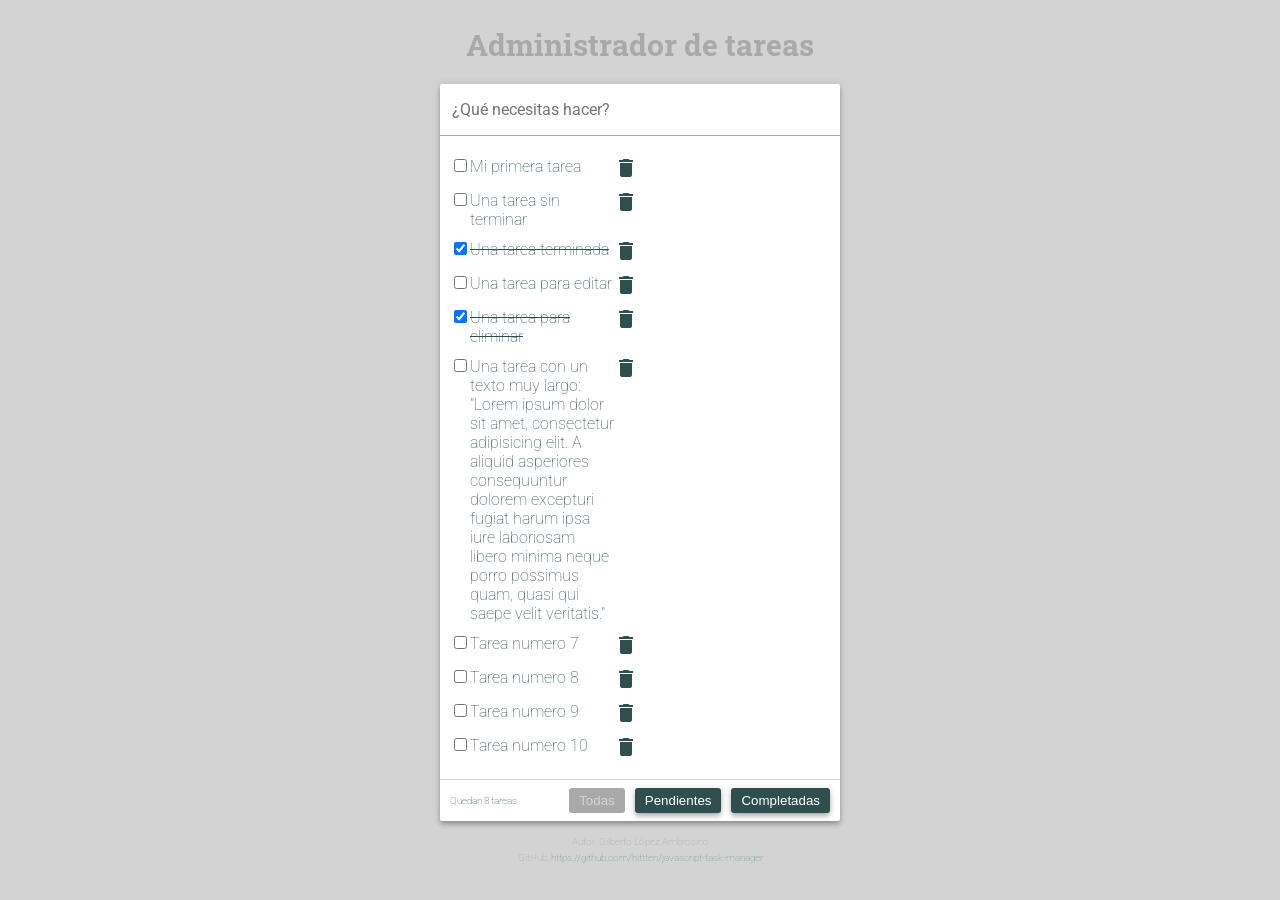
==== src/index.html @ b7219bdb "events 3" ====
<!doctype html>
<html lang="en">
<head>
  <meta charset="UTF-8">
  <meta name="viewport"
        content="width=device-width, user-scalable=no, initial-scale=1.0, maximum-scale=1.0, minimum-scale=1.0">
  <meta http-equiv="X-UA-Compatible" content="ie=edge">
  <title>Task Manager</title>

  <link rel="icon" href="favicon.png">
  <link rel="preconnect" href="https://fonts.gstatic.com">
  <link href="https://fonts.googleapis.com/css2?family=Roboto+Slab:wght@600;800&family=Roboto:wght@300;400&display=swap"
        rel="stylesheet">
  <link href="https://fonts.googleapis.com/css2?family=Material+Icons"
        rel="stylesheet">
  <link href="styles.css" rel="stylesheet">

  <script src="app.js" defer></script>
</head>
<body>
<header>
  <h1>Administrador de tareas</h1>
</header>
<main>
  <label>
    <input id="taskInput" type="text" placeholder="¿Qué necesitas hacer?">
  </label>
  <ul id="taskList">
    <!-- it fills with javascript -->
  </ul>
  <div class="info">
    <p id="tasksLeft">
      <!-- it fills with javascript -->
    </p>
    <div>
      <button id="allButton" class="button" disabled>Todas</button>
      <button id="pendingButton" class="button">Pendientes</button>
      <button id="completedButton" class="button">Completadas</button>
    </div>
  </div>
</main>
<footer>
  <p>Autor: Gilberto López Ambrosino</p>
  <p>
    GitHub:
    <a href="https://github.com/hittten/javascript-task-manager">https://github.com/hittten/javascript-task-manager</a>
  </p>
</footer>
<div class="modal">
  <div class="box">
    <h2>¿Estás seguro de que deseas eliminar esta tarea?</h2>
    <p>Una tarea para eliminar</p>
    <div>
      <button class="button large">Si</button>
      <button class="button large">No</button>
    </div>
  </div>
</div>
</body>
</html>
---- src/styles.css ----
/* General */
html {
  box-sizing: border-box;
}

*, *::before, *::after {
  box-sizing: inherit;
}

input {
  font-family: inherit;
  font-size: inherit;
}

body {
  font-family: 'Roboto', sans-serif;
  font-size: 16px;
  background: lightgrey;
  margin: 0;
  padding: 5px;
  color: darkslategrey;
  font-weight: lighter;
}

h1, h2, h3, h4, h5, h6 {
  font-family: 'Roboto Slab', serif;
}

span.material-icons {
  cursor: pointer;
}

.button {
  cursor: pointer;
  outline: none;
  border: none;
  background: darkslategrey;
  padding: 5px 10px;
  color: white;
  border-radius: 3px;
  box-shadow: 0 2px 4px -1px rgba(0, 0, 0, .2), 0 4px 5px 0 rgba(0, 0, 0, .14), 0 1px 10px 0 rgba(0, 0, 0, .12);
}

.button.large {
  font-size: 14px;
  padding: 10px 25px;
}

.button:active {
  box-shadow: none;
}

.button:disabled {
  cursor: default;
  background: darkgrey;
  color: lightgrey;
  box-shadow: none;
}

/* Header */
header h1 {
  font-size: 30px;
  color: darkgrey;
  text-align: center;
}

/* Task */
main #taskInput {
  width: 100%;
  padding: 12px;
  margin: 4px 0;
  border: none;
  outline: none;
}

main {
  box-shadow: 0 2px 4px -1px rgba(0, 0, 0, .2), 0 4px 5px 0 rgba(0, 0, 0, .14), 0 1px 10px 0 rgba(0, 0, 0, .12);
  max-width: 400px;
  background: white;
  margin: 0 auto;
  border-radius: 2px;
}

main ul {
  min-height: 300px;
  padding: 10px;
  margin: 0;
  list-style: none;
  border-top: 1px solid darkgrey;
  border-bottom: 1px solid lightgrey;
}

main ul li {
  display: flex;
  margin: 10px 0;
  align-content: center;
  justify-content: space-between;
}

main ul li div {
  display: flex;
  align-items: baseline;
}

main ul li.updating div,
main ul li.updating span.btn-delete {
  display: none;
}

main ul li.updating input {
  width: 100%;
  padding: 10px 5px;
  outline: none;
  border: none;
  border-bottom: 1px solid darkgrey;
}

main ul li input:checked + span {
  text-decoration: line-through;
}

main div.info {
  display: grid;
  grid-template-columns: 1fr auto;
  padding: 5px 10px;
  grid-gap: 5px;
}

main div.info p {
  font-size: 10px;
}

main div.info div {
  display: grid;
  grid-template-columns: auto auto auto;
  justify-content: space-between;
  align-items: center;
  grid-gap: 10px;
}

/* Footer */
footer {
  margin-top: 15px;
}

footer p {
  margin: 5px 0;
  color: darkgrey;
  font-size: 10px;
  text-align: center;
}

footer p a {
  color: cadetblue;
  text-decoration: none;
}

footer p a:hover {
  text-decoration: underline;
}

/* Modal */
.modal {
  display: none;
  position: fixed;
  top: 0;
  left: 0;
  width: 100%;
  height: 100%;
  background: rgba(0, 0, 0, 0.3);
}
.modal.open {
  display: block;
}

.modal .box {
  display: grid;
  grid-template-rows: auto 1fr auto;
  grid-gap: 10px;
  justify-items: center;
  padding: 10px 20px;
  background: white;
  max-width: 350px;
  min-height: 300px;
  margin: 0 auto;
}

.modal .box * {
  margin: 0;
}

.modal .box div {
  display: grid;
  grid-template-columns: auto auto;
  grid-gap: 10px;
}

@media screen and (min-width: 350px) {
  .modal .box {
    margin-top: 3vw;
  }
}
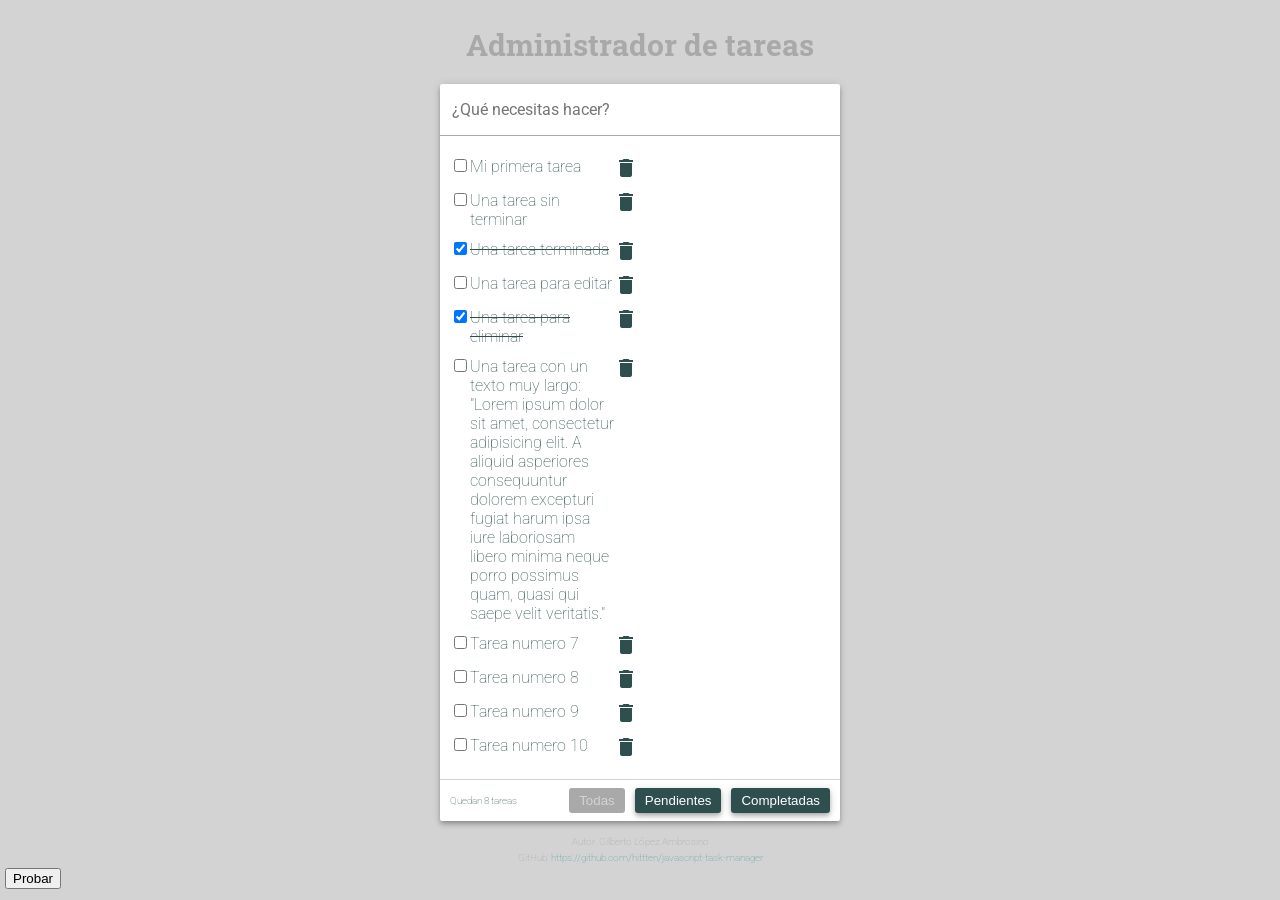
==== commit 584ac06d: "events 4" ====
--- a/src/index.html
+++ b/src/index.html
@@ -56,5 +56,7 @@
     </div>
   </div>
 </div>
+
+<button id="testButton">Probar</button>
 </body>
 </html>
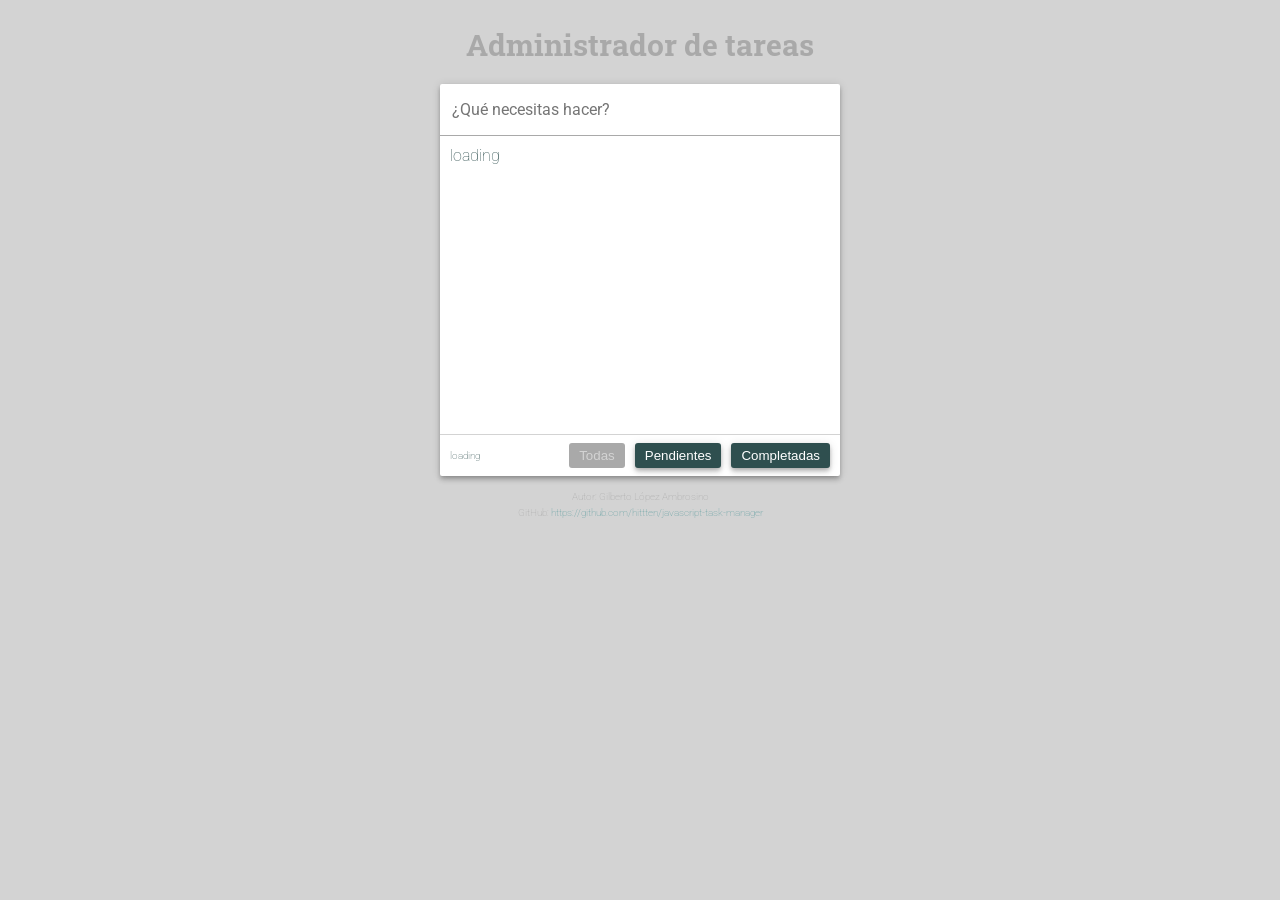
==== commit 805e06cb: "services" ====
--- a/src/index.html
+++ b/src/index.html
@@ -26,11 +26,11 @@
     <input id="taskInput" type="text" placeholder="¿Qué necesitas hacer?">
   </label>
   <ul id="taskList">
-    <!-- it fills with javascript -->
+    loading<!-- it fills with javascript -->
   </ul>
   <div class="info">
     <p id="tasksLeft">
-      <!-- it fills with javascript -->
+      loading<!-- it fills with javascript -->
     </p>
     <div>
       <button id="allButton" class="button" disabled>Todas</button>
@@ -56,7 +56,5 @@
     </div>
   </div>
 </div>
-
-<button id="testButton">Probar</button>
 </body>
 </html>
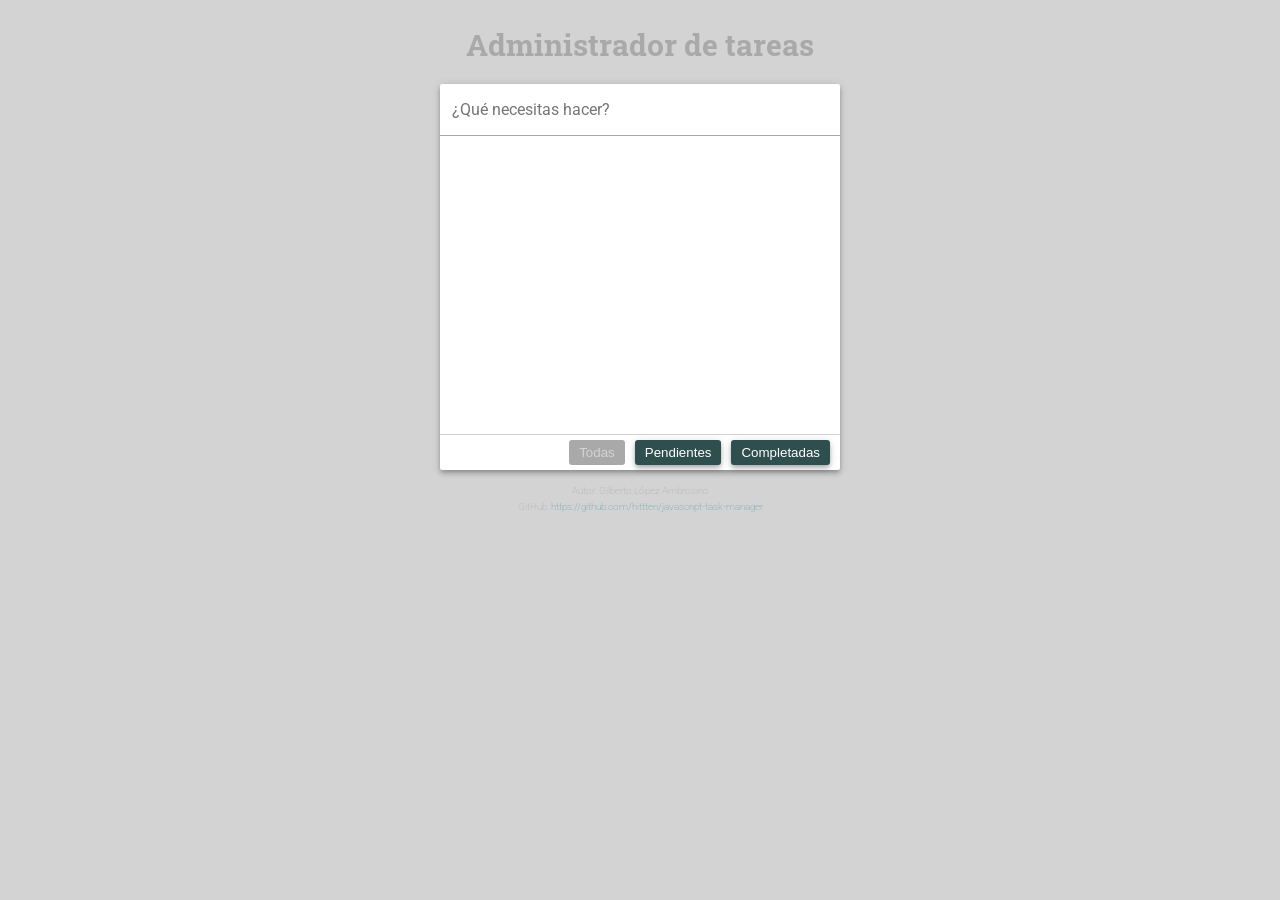
==== commit f323e715: "[webpack] Getting Started - Basic setup" ====
--- a/src/index.html
+++ b/src/index.html
@@ -14,8 +14,6 @@
   <link href="https://fonts.googleapis.com/css2?family=Material+Icons"
         rel="stylesheet">
   <link href="styles.css" rel="stylesheet">
-
-  <script src="app.js" defer></script>
 </head>
 <body>
 <header>
@@ -26,11 +24,11 @@
     <input id="taskInput" type="text" placeholder="¿Qué necesitas hacer?">
   </label>
   <ul id="taskList">
-    loading<!-- it fills with javascript -->
+    <!-- it fills with javascript -->
   </ul>
   <div class="info">
     <p id="tasksLeft">
-      loading<!-- it fills with javascript -->
+      <!-- it fills with javascript -->
     </p>
     <div>
       <button id="allButton" class="button" disabled>Todas</button>
@@ -56,5 +54,7 @@
     </div>
   </div>
 </div>
+
+<script src="app.js"></script>
 </body>
 </html>
